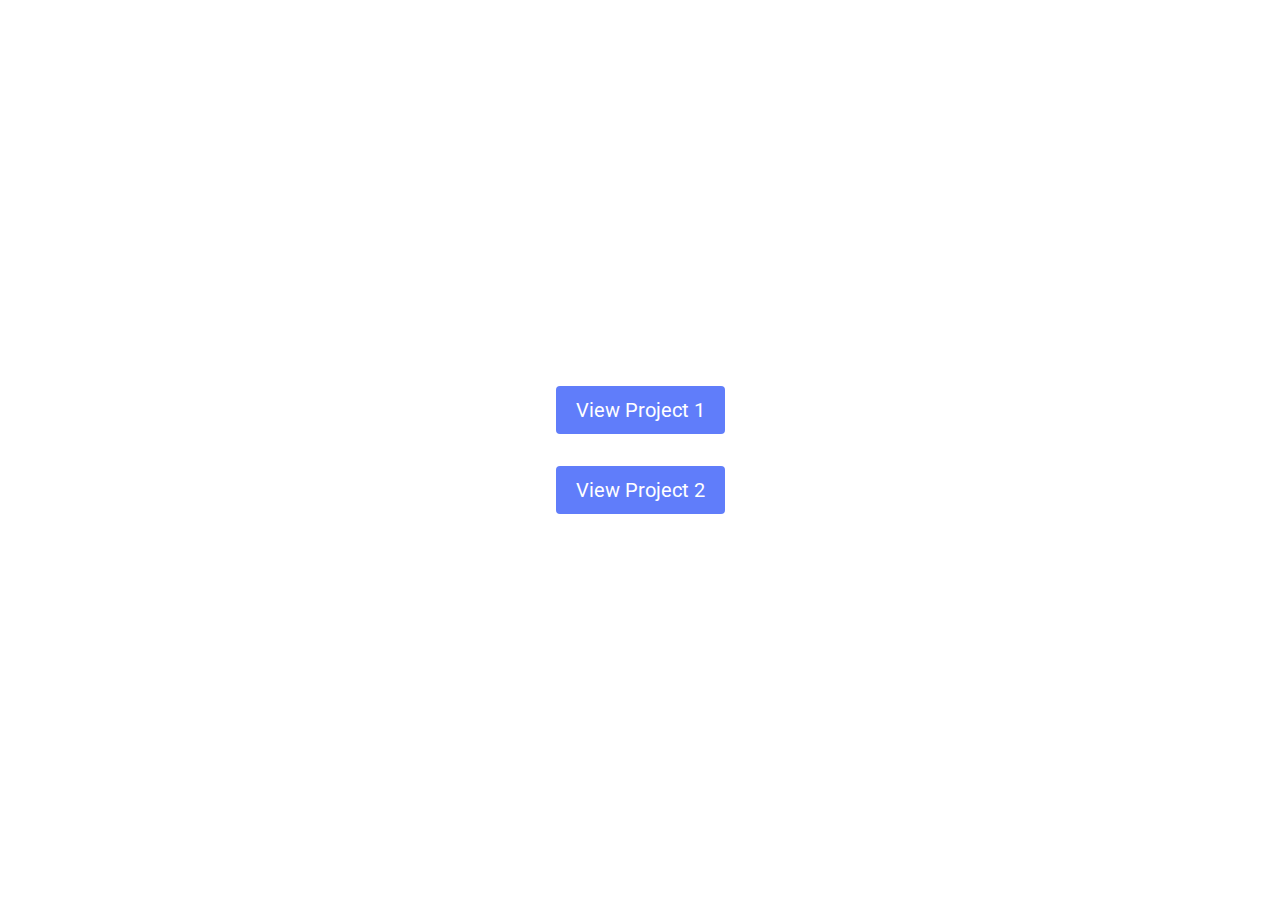
==== index.html @ 63610d85 "added a landing page" ====
<!DOCTYPE html>
<html lang="en">

<head>
  <meta charset="UTF-8">
  <meta http-equiv="X-UA-Compatible" content="IE=edge">
  <meta name="viewport" content="width=device-width, initial-scale=1.0">
  <style>
    @import url("https://fonts.googleapis.com/css2?family=Roboto:wght@100;300;400;500;700;900&display=swap");

    html {
      font-size: 100%;
    }

    * {
      box-sizing: border-box;
      margin: 0;
      padding: 0;
    }

    body {
      font-family: "Roboto", sans-serif;
      min-height: 100vh;
      display: -webkit-box;
      display: -ms-flexbox;
      display: flex;
      flex-direction: column;
      align-items: center;
    }

    main {
      height: 100vh;
      width: 100vw;
      display: flex;
      flex-direction: column;
      justify-content: center;
      align-items: center;
    }

    a {
      text-decoration: none;
      color: white;
      padding: 12px 20px;
      font-size: 20px;
      background-color: rgb(96, 125, 250);
      border-radius: 4px;
      margin: 16px;
    }
  </style>
  <title>ISTE Crypt Round 3</title>
</head>

<body>
  <main>
    <a href="./Project 1/index.html">View Project 1</a>
    <a href="./Project 2/index.html">View Project 2</a>
  </main>
</body>

</html>
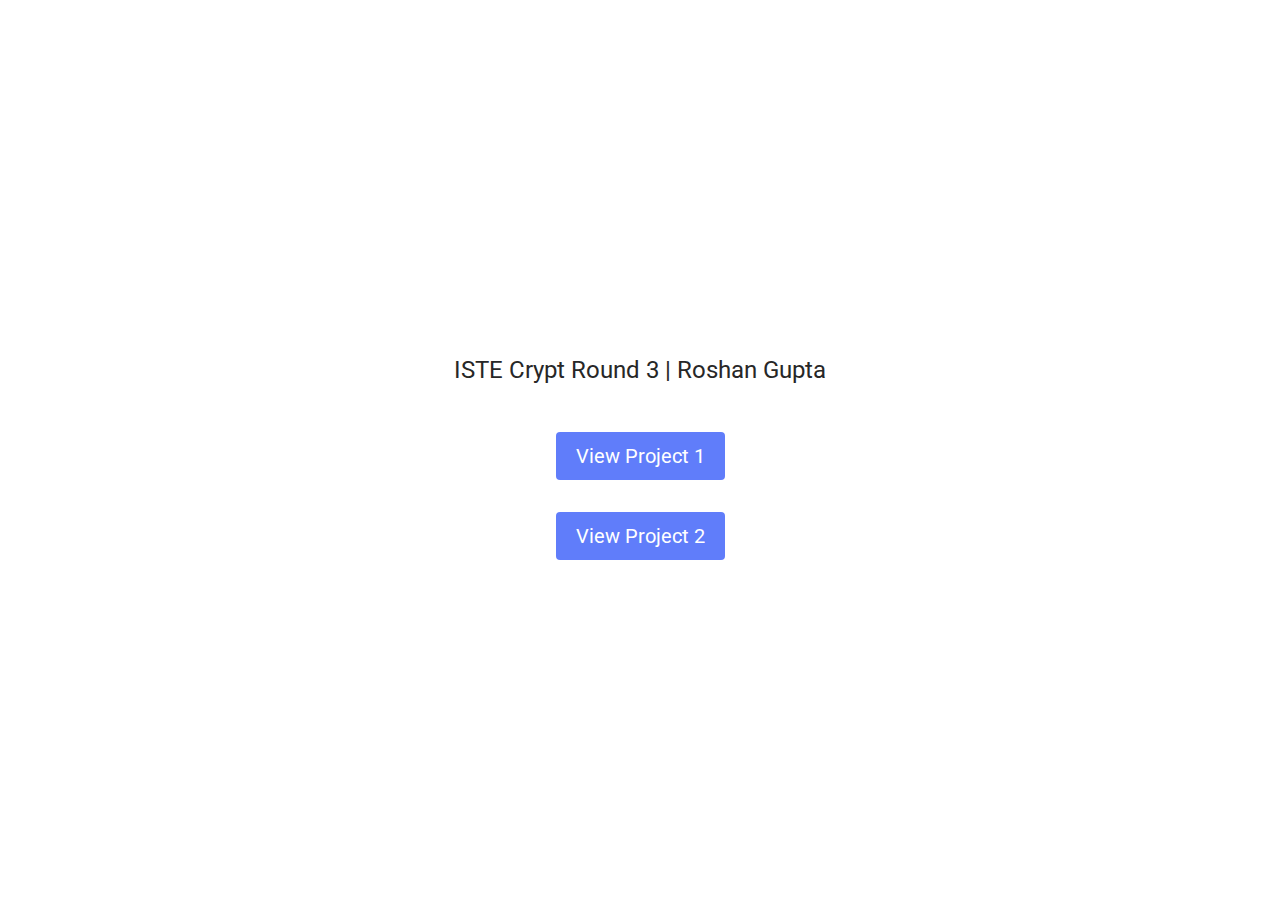
==== commit 11b0e2d9: "added favicon" ====
--- a/index.html
+++ b/index.html
@@ -37,6 +37,12 @@
       align-items: center;
     }
 
+    .content {
+      font-size: 24px;
+      color: rgb(39, 39, 39);
+      margin: 32px 0px;
+    }
+
     a {
       text-decoration: none;
       color: white;
@@ -47,11 +53,15 @@
       margin: 16px;
     }
   </style>
+  <link rel="shortcut icon" href="favicon.png" type="image/x-icon">
   <title>ISTE Crypt Round 3</title>
 </head>
 
 <body>
   <main>
+    <div class="content">
+      ISTE Crypt Round 3 | Roshan Gupta
+    </div>
     <a href="./Project 1/index.html">View Project 1</a>
     <a href="./Project 2/index.html">View Project 2</a>
   </main>
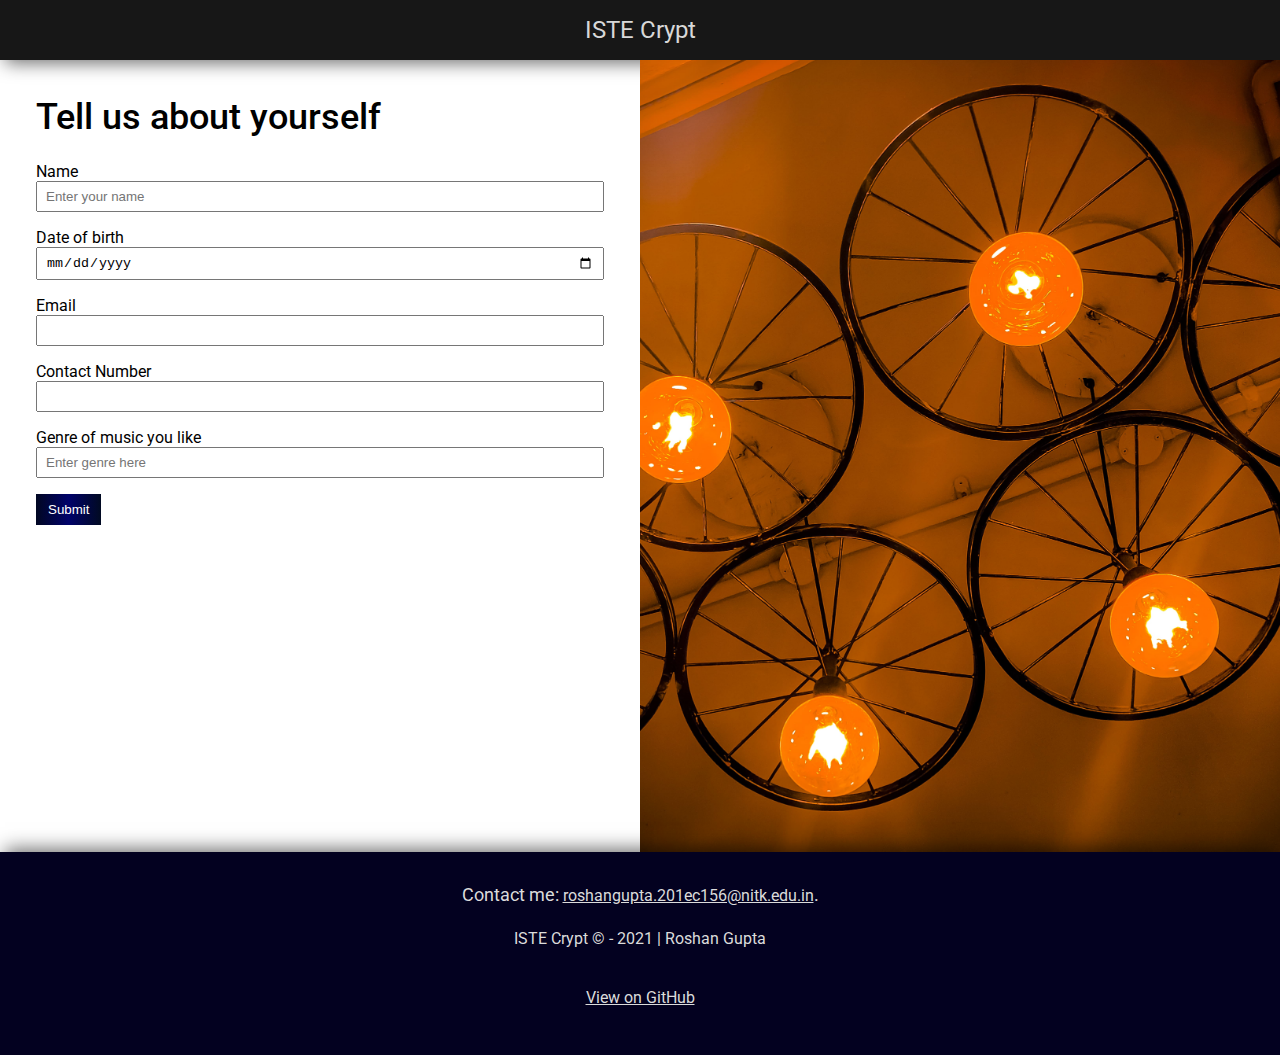
==== commit 043dbe3c: "removed some more unnecssary files" ====
--- a/index.html
+++ b/index.html
@@ -5,66 +5,51 @@
   <meta charset="UTF-8">
   <meta http-equiv="X-UA-Compatible" content="IE=edge">
   <meta name="viewport" content="width=device-width, initial-scale=1.0">
-  <style>
-    @import url("https://fonts.googleapis.com/css2?family=Roboto:wght@100;300;400;500;700;900&display=swap");
-
-    html {
-      font-size: 100%;
-    }
-
-    * {
-      box-sizing: border-box;
-      margin: 0;
-      padding: 0;
-    }
-
-    body {
-      font-family: "Roboto", sans-serif;
-      min-height: 100vh;
-      display: -webkit-box;
-      display: -ms-flexbox;
-      display: flex;
-      flex-direction: column;
-      align-items: center;
-    }
-
-    main {
-      height: 100vh;
-      width: 100vw;
-      display: flex;
-      flex-direction: column;
-      justify-content: center;
-      align-items: center;
-    }
-
-    .content {
-      font-size: 24px;
-      color: rgb(39, 39, 39);
-      margin: 32px 0px;
-    }
-
-    a {
-      text-decoration: none;
-      color: white;
-      padding: 12px 20px;
-      font-size: 20px;
-      background-color: rgb(96, 125, 250);
-      border-radius: 4px;
-      margin: 16px;
-    }
-  </style>
-  <link rel="shortcut icon" href="favicon.png" type="image/x-icon">
-  <title>ISTE Crypt Round 3</title>
+  <link rel="stylesheet" href="index.css">
+  <title>ISTE Crypt</title>
+  <link rel="shortcut icon" href="../favicon.png" type="image/x-icon">
 </head>
 
 <body>
+  <header>
+    <nav>ISTE Crypt</nav>
+  </header>
   <main>
-    <div class="content">
-      ISTE Crypt Round 3 | Roshan Gupta
+
+    <section class="form">
+      <div class="wrapper">
+        <form action="#" class="form-container" method="post">
+          <h2>Tell us about yourself</h2>
+          <label for="name">Name</label>
+          <input type="text" name="name" id="name" placeholder="Enter your name" required>
+          <label for="date-of-birth">Date of birth</label>
+          <input type="date" name="date-of-birth" id="date-of-birth" required>
+          <label for="email">Email</label>
+          <input type="email" name="email" id="email" required>
+          <label for="contact-number">Contact Number</label>
+          <input type="number" name="contact-number" id="contact-number" required>
+          <label for="genre">Genre of music you like</label>
+          <input type="text" name="genre" id="genre" placeholder="Enter genre here">
+          <input type="submit" value="Submit" id="submit">
+        </form>
+        <div id="error-block"></div>
+      </div>
+    </section>
+    <section class="image">
+      <img src="./image-min.jpg" alt="Image">
+    </section>
+  </main>
+  <footer>
+    <div class="random">
+      Contact me: <a href="mailto:roshangupta.201ec156@nitk.edu.in">
+        roshangupta.201ec156@nitk.edu.in</a>.
     </div>
-    <a href="./Project 1/index.html">View Project 1</a>
-    <a href="./Project 2/index.html">View Project 2</a>
-  </main>
+    <div class="copy">
+      ISTE Crypt &copy; - 2021 | Roshan Gupta
+    </div>
+    <a href="https://github.com/roshgupta">View on GitHub</a>
+  </footer>
+  <script src="./script.js"></script>
 </body>
 
 </html>--- a/index.css
+++ b/index.css
@@ -0,0 +1,250 @@
+@import url("https://fonts.googleapis.com/css2?family=Roboto:wght@100;300;400;500;700;900&display=swap");
+html {
+  font-size: 100%;
+}
+
+* {
+  -webkit-box-sizing: border-box;
+          box-sizing: border-box;
+  margin: 0;
+  padding: 0;
+}
+
+body {
+  font-family: "Roboto", sans-serif;
+  min-height: 100vh;
+  display: -webkit-box;
+  display: -ms-flexbox;
+  display: flex;
+  -webkit-box-orient: vertical;
+  -webkit-box-direction: normal;
+      -ms-flex-direction: column;
+          flex-direction: column;
+  -webkit-box-align: center;
+      -ms-flex-align: center;
+          align-items: center;
+}
+
+main {
+  display: -ms-grid;
+  display: grid;
+  -ms-grid-columns: 1fr 1fr;
+      grid-template-columns: 1fr 1fr;
+  -webkit-box-pack: center;
+      -ms-flex-pack: center;
+          justify-content: center;
+  height: 100%;
+  width: 100%;
+  min-height: 80vh;
+}
+
+@media screen and (max-width: 59.375em) {
+  main {
+    -ms-grid-columns: 1fr;
+        grid-template-columns: 1fr;
+  }
+}
+
+main section {
+  height: 100%;
+}
+
+@media screen and (max-width: 59.375em) {
+  main .image {
+    -ms-grid-row: 1;
+    -ms-grid-row-span: 1;
+    grid-row: 1/2;
+    height: 400px;
+    overflow: hidden;
+    z-index: -20;
+  }
+  main .image img {
+    min-height: unset;
+  }
+}
+
+main .image img {
+  width: 100%;
+  min-height: 88vh;
+  max-height: 90vh;
+  height: 100%;
+  margin-bottom: -4px;
+  -o-object-fit: cover;
+     object-fit: cover;
+}
+
+.wrapper {
+  width: 100%;
+  height: 100%;
+  display: -webkit-box;
+  display: -ms-flexbox;
+  display: flex;
+  -webkit-box-orient: vertical;
+  -webkit-box-direction: normal;
+      -ms-flex-direction: column;
+          flex-direction: column;
+  -webkit-box-align: center;
+      -ms-flex-align: center;
+          align-items: center;
+}
+
+.form {
+  padding: 2.25rem;
+}
+
+.form-container {
+  min-width: 31.25rem;
+  display: -ms-grid;
+  display: grid;
+  -ms-grid-columns: 1fr;
+      grid-template-columns: 1fr;
+  width: 100%;
+}
+
+@media screen and (max-width: 59.375em) {
+  .form-container {
+    min-width: unset;
+    max-width: 37.5rem;
+  }
+}
+
+.form-container h2 {
+  margin-bottom: 1.5rem;
+  font-size: 2.25rem;
+  font-weight: 500;
+  text-align: left;
+  width: 100%;
+}
+
+@media screen and (max-width: 28.125em) {
+  .form-container h2 {
+    font-size: 1.75rem;
+  }
+}
+
+@media screen and (max-width: 21.875em) {
+  .form-container h2 {
+    font-size: 1.5rem;
+  }
+}
+
+.form-container input {
+  margin-bottom: 1rem;
+  padding: 0.375rem 0.5rem;
+}
+
+.form-container input[type="submit"] {
+  color: white;
+  background: #22011e;
+  background: -webkit-gradient(linear, left top, right top, from(#010722), color-stop(50%, #00026a), to(#010a22));
+  background: linear-gradient(90deg, #010722 0%, #00026a 50%, #010a22 100%);
+  outline: none;
+  border: none;
+  width: -webkit-fit-content;
+  width: -moz-fit-content;
+  width: fit-content;
+  padding: 0.5rem 0.75rem;
+}
+
+#contact-number {
+  /* Firefox */
+  -moz-appearance: textfield;
+  /* Chrome, Safari, Edge, Opera */
+}
+
+#contact-number::-webkit-outer-spin-button, #contact-number::-webkit-inner-spin-button {
+  -webkit-appearance: none;
+  margin: 0;
+}
+
+header {
+  width: 100%;
+  -webkit-box-shadow: 0px 8px 18px -5px rgba(0, 0, 0, 0.58);
+          box-shadow: 0px 8px 18px -5px rgba(0, 0, 0, 0.58);
+}
+
+nav,
+footer {
+  width: 100%;
+  display: -webkit-box;
+  display: -ms-flexbox;
+  display: flex;
+  -webkit-box-pack: center;
+      -ms-flex-pack: center;
+          justify-content: center;
+  -webkit-box-align: center;
+      -ms-flex-align: center;
+          align-items: center;
+}
+
+footer {
+  margin-top: auto;
+  -webkit-box-shadow: 0px -8px 18px -5px rgba(0, 0, 0, 0.58);
+          box-shadow: 0px -8px 18px -5px rgba(0, 0, 0, 0.58);
+  -webkit-box-orient: vertical;
+  -webkit-box-direction: normal;
+      -ms-flex-direction: column;
+          flex-direction: column;
+  background-color: #030120;
+  padding: 32px 0px;
+}
+
+footer .random,
+footer .copy {
+  width: 100%;
+  color: #dbdbdb;
+  font-size: 18px;
+  text-align: center;
+  margin-bottom: 24px;
+}
+
+footer .copy {
+  font-size: 16px;
+}
+
+footer a {
+  color: #dbdbdb;
+  font-size: 16px;
+  text-align: center;
+  margin: 16px 0px;
+}
+
+nav {
+  background-color: #171717;
+  color: #d8d8d8;
+  font-size: 24px;
+  padding: 16px 0px;
+}
+
+.form-container .error-show {
+  color: red;
+  outline: red;
+  border: 2px solid red;
+}
+
+.form-container .label-error {
+  color: red;
+}
+
+#error-block {
+  width: 100%;
+  padding: 12px;
+  margin: 4px 0px;
+  font-size: 20px;
+  display: none;
+}
+
+#error-block.success {
+  color: #005300;
+  background-color: rgba(150, 233, 150, 0.753);
+}
+
+#error-block.error {
+  color: #530000;
+  background-color: rgba(233, 150, 150, 0.753);
+}
+
+#error-block.show {
+  display: block;
+}
+/*# sourceMappingURL=index.css.map */